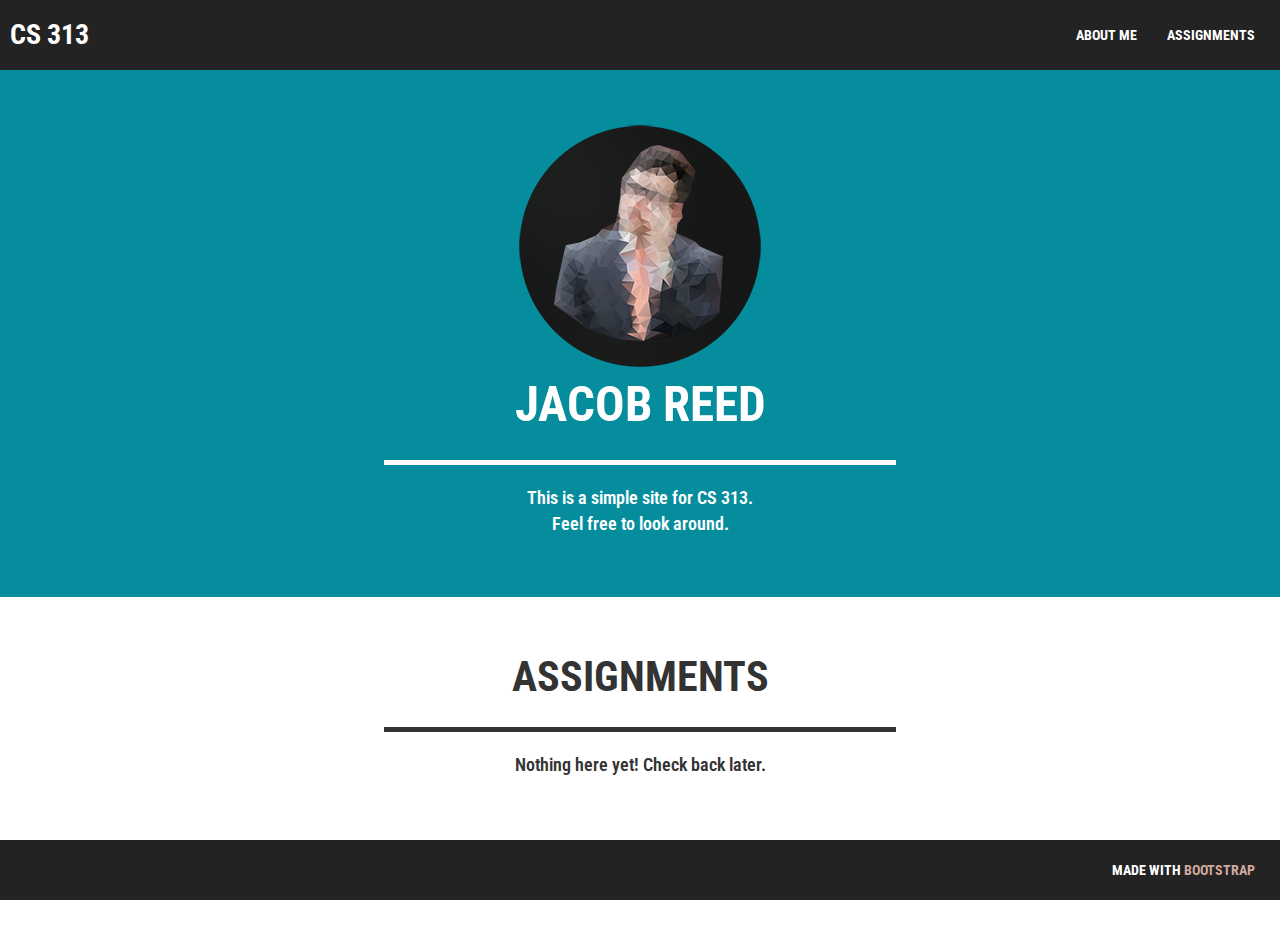
==== web/index.html @ 9366a7c4 "Change in site structure (index.html)" ====
<!DOCTYPE html>
<html lang="en">
	<head>
		<meta charset="utf-8">
		<meta name="viewport" content="width=device-width, initial-scale=1">

		<title>Jacob Reed</title>

		<link rel="stylesheet" href="https://maxcdn.bootstrapcdn.com/bootstrap/3.3.7/css/bootstrap.min.css">
 		<script src="https://ajax.googleapis.com/ajax/libs/jquery/3.1.1/jquery.min.js"></script>
  		<script src="https://maxcdn.bootstrapcdn.com/bootstrap/3.3.7/js/bootstrap.min.js"></script>
		<link href="https://fonts.googleapis.com/css?family=Roboto+Condensed" rel="stylesheet">
		<link rel="stylesheet" href="home.css">

	</head>

	<body>
			<div class="container-fluid">

				<!-- Header navigation -->
				<nav class="navbar navbar-default">
					<div class="container-fluid">
						<div class="navbar-header">
							<button type="button" class="navbar-toggle" data-toggle="collapse" data-target="#myNavbar">
						        <span class="icon-bar"></span>
						        <span class="icon-bar"></span>
						        <span class="icon-bar"></span>                        
					        </button>
				        	<a class="navbar-brand" href="index.html">CS 313</a>
                        </div>

                        <div class="collapse navbar-collapse" id="myNavbar">
                            <ul class="nav navbar-nav navbar-right">
                                <li><a href="about.html">About Me</a></li>
                                <li><a href="assignments.html">Assignments</a></li>
                            </ul>
                        </div>
                    </div>
				</nav>

				<!-- Main -->
				<section id="splash">
					<img src="profile.png" class="img-fluid" alt="Reponsive Profile Picture">
					<p class="splash-title">JACOB REED</p>
					<hr id="hr-splash">
					<p class="info">
					This is a simple site for CS 313. <br>
					Feel free to look around.
					</p>
				</section>

				<section id="lower">
					<p class="lower-title">ASSIGNMENTS</p>
					<hr id="hr-lower">
					<p class="info">
					Nothing here yet! Check back later.
					</p>
				</section>
				
			<!-- Footer navigation -->
				<nav class="navbar navbar-fixed-bottom">
					<div class="container-fluid">
					<p class="navbar-text">Made with <a href="http://getbootstrap.com/">Bootstrap</a></p>
					</div>
				</nav>
		
			</div>

	</body>
</html>
---- web/home.css ----
html, body {
	height: 100%;
	font-family: 'Roboto Condensed', sans-serif;
  text-align: center;
  background: #fff;
}

.navbar {
	margin-bottom: 0px;
	border-radius: 0px;
	border: 0px;
	font-family: 'Roboto Condensed', sans-serif;
  text-transform: uppercase;
  font-weight: 700;
  padding-top: 5px;
  padding-bottom: 5px;
}

.navbar-brand {
	font-size: 2em;
  color: #fff !important;
}

a:hover {
  color: #d1a89d !important;
}

#splash {
  background-color: #068D9D;
  color: #fff;
  padding-top: 50px;
  padding-bottom: 50px;
  
}

.splash-title {
  font-size: 3.5em;
  font-weight: 700;
}

.lower-title {
  font-size: 3em;
  font-weight: 700;
  color: #333;
}

#lower {
  margin-top: 50px;
  margin-bottom: 150px;
}

.info {
  font-size: 1.3em;
  font-weight: 600;
}

.navbar-default {
  background-color: #232323;
  padding: 10px;
}

.container-fluid {
  padding-left: 0px;
  padding-right: 0px;
}

.navbar-fixed-bottom {
  background-color: #232323;
  color: #fff;
}

.navbar-default .navbar-nav>li>a {
  color: #fff;
}

.navbar-fixed-bottom a {
  color: #d1a89d;
  text-decoration: none;
}

#hr-splash {
    border: none;
    height: 5px;
    color: #fff; /* old IE */
    background-color: #fff; /* Modern Browsers */
    width: 40%;
}

#hr-lower {
    border: none;
    height: 5px;
    color: #333; /* old IE */
    background-color: #333; /* Modern Browsers */
    width: 40%;
}

.navbar-text {
  float: right;
  margin-right: 25px;
}
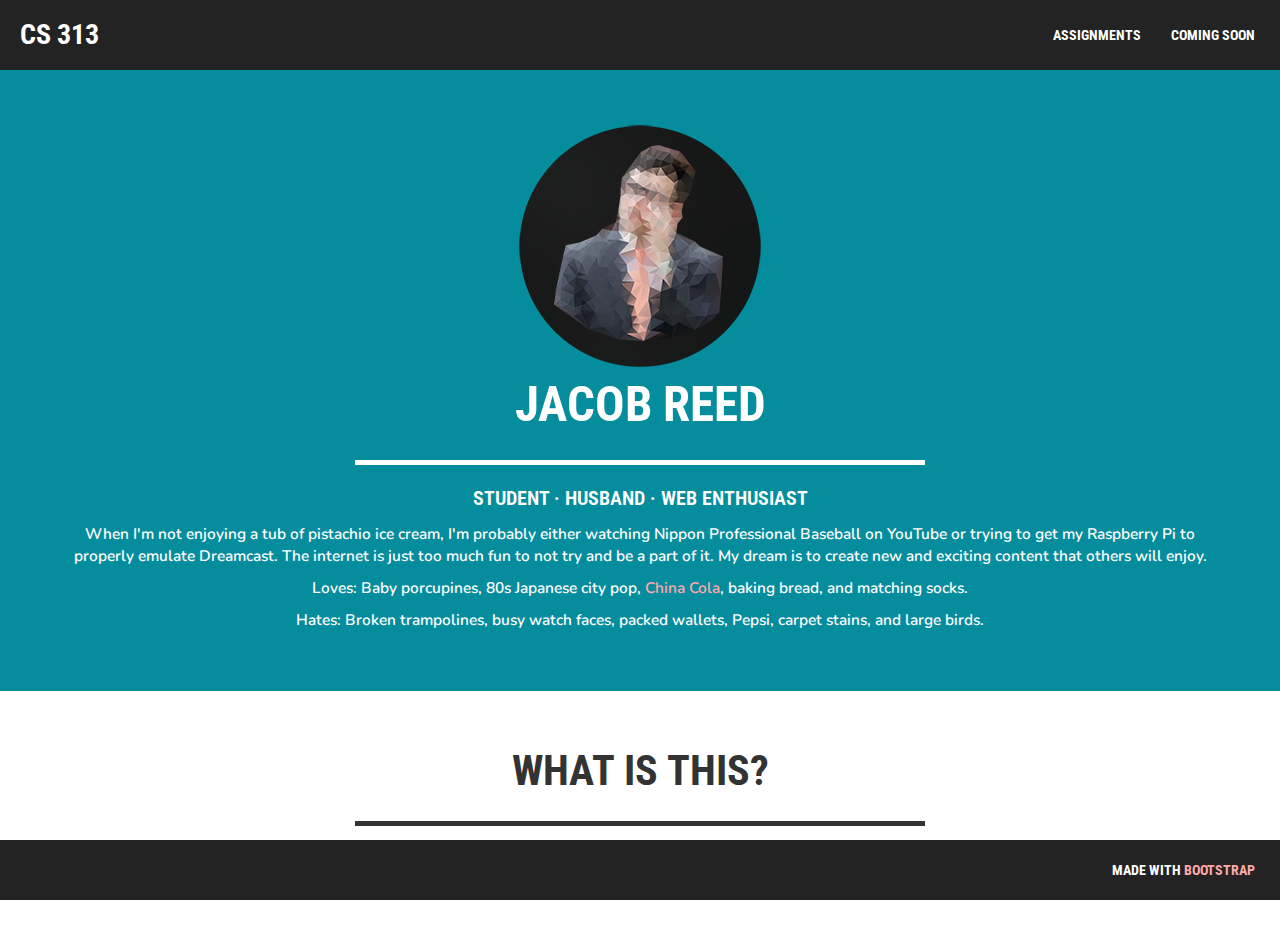
==== commit 2b1102df: "02 Prove: Assignment - Personal Homepage (Update)" ====
--- a/web/index.html
+++ b/web/index.html
@@ -10,7 +10,9 @@
  		<script src="https://ajax.googleapis.com/ajax/libs/jquery/3.1.1/jquery.min.js"></script>
   		<script src="https://maxcdn.bootstrapcdn.com/bootstrap/3.3.7/js/bootstrap.min.js"></script>
 		<link href="https://fonts.googleapis.com/css?family=Roboto+Condensed" rel="stylesheet">
+		<link href="https://fonts.googleapis.com/css?family=Nunito" rel="stylesheet">
 		<link rel="stylesheet" href="home.css">
+		<script src="home.js"></script>
 
 	</head>
 
@@ -31,30 +33,45 @@
 
                         <div class="collapse navbar-collapse" id="myNavbar">
                             <ul class="nav navbar-nav navbar-right">
-                                <li><a href="about.html">About Me</a></li>
                                 <li><a href="assignments.html">Assignments</a></li>
+                                <li><a href="coming-soon.html">Coming Soon</a></li>
                             </ul>
                         </div>
                     </div>
 				</nav>
 
 				<!-- Main -->
+				
 				<section id="splash">
+				<div class="container">
 					<img src="profile.png" class="img-fluid" alt="Reponsive Profile Picture">
 					<p class="splash-title">JACOB REED</p>
 					<hr id="hr-splash">
 					<p class="info">
-					This is a simple site for CS 313. <br>
-					Feel free to look around.
+					STUDENT · HUSBAND · WEB ENTHUSIAST
 					</p>
+					<p class="more-info">
+					When I'm not enjoying a tub of pistachio ice cream, I'm probably either watching Nippon Professional Baseball on YouTube or trying to get my Raspberry Pi to properly emulate Dreamcast. The internet is just too much fun to not try and be a part of it. My dream is to create new and exciting content that others will enjoy.
+					</p>
+					<p class="more-info">
+					Loves: Baby porcupines, 80s Japanese city pop, 
+					<a href="#"> China Cola</a>, baking bread, and matching socks.
+					</p>
+					<p class="more-info">
+					Hates: Broken trampolines, busy watch faces, packed wallets, Pepsi, carpet stains, and large birds.
+					</p>
+					</div>
 				</section>
+				
 
 				<section id="lower">
-					<p class="lower-title">ASSIGNMENTS</p>
+				<div class="container">
+					<p class="lower-title">WHAT IS THIS?</p>
 					<hr id="hr-lower">
-					<p class="info">
-					Nothing here yet! Check back later.
+					<p class="more-info">
+					This is a simple website for my CS 313 class. Feel free to look around.
 					</p>
+				</div>
 				</section>
 				
 			<!-- Footer navigation -->
--- a/web/home.css
+++ b/web/home.css
@@ -19,10 +19,11 @@
 .navbar-brand {
 	font-size: 2em;
   color: #fff !important;
+  padding-left: 25px;
 }
 
 a:hover {
-  color: #d1a89d !important;
+  color: #ffaaaa !important;
 }
 
 #splash {
@@ -46,12 +47,35 @@
 
 #lower {
   margin-top: 50px;
-  margin-bottom: 150px;
+  margin-bottom: 50px;
 }
 
 .info {
-  font-size: 1.3em;
+  font-size: 1.4em;
   font-weight: 600;
+}
+
+.more-info {
+  font-size: 1.1em;
+  font-weight: 600;
+  word-wrap: break-word;
+  font-family: 'Nunito', sans-serif;
+}
+
+.more-info a {
+  color: #ffaaaa !important;
+}
+
+.more-info a:hover {
+    position: relative;
+}
+.more-info a:hover:after {
+    content: url(chinacola.PNG);
+    display: block;
+    position: absolute;
+    left: 70px;
+    top: -500px;
+
 }
 
 .navbar-default {
@@ -74,7 +98,7 @@
 }
 
 .navbar-fixed-bottom a {
-  color: #d1a89d;
+  color: #ffaaaa;
   text-decoration: none;
 }
 
@@ -83,7 +107,7 @@
     height: 5px;
     color: #fff; /* old IE */
     background-color: #fff; /* Modern Browsers */
-    width: 40%;
+    width: 50%;
 }
 
 #hr-lower {
@@ -91,7 +115,7 @@
     height: 5px;
     color: #333; /* old IE */
     background-color: #333; /* Modern Browsers */
-    width: 40%;
+    width: 50%;
 }
 
 .navbar-text {
